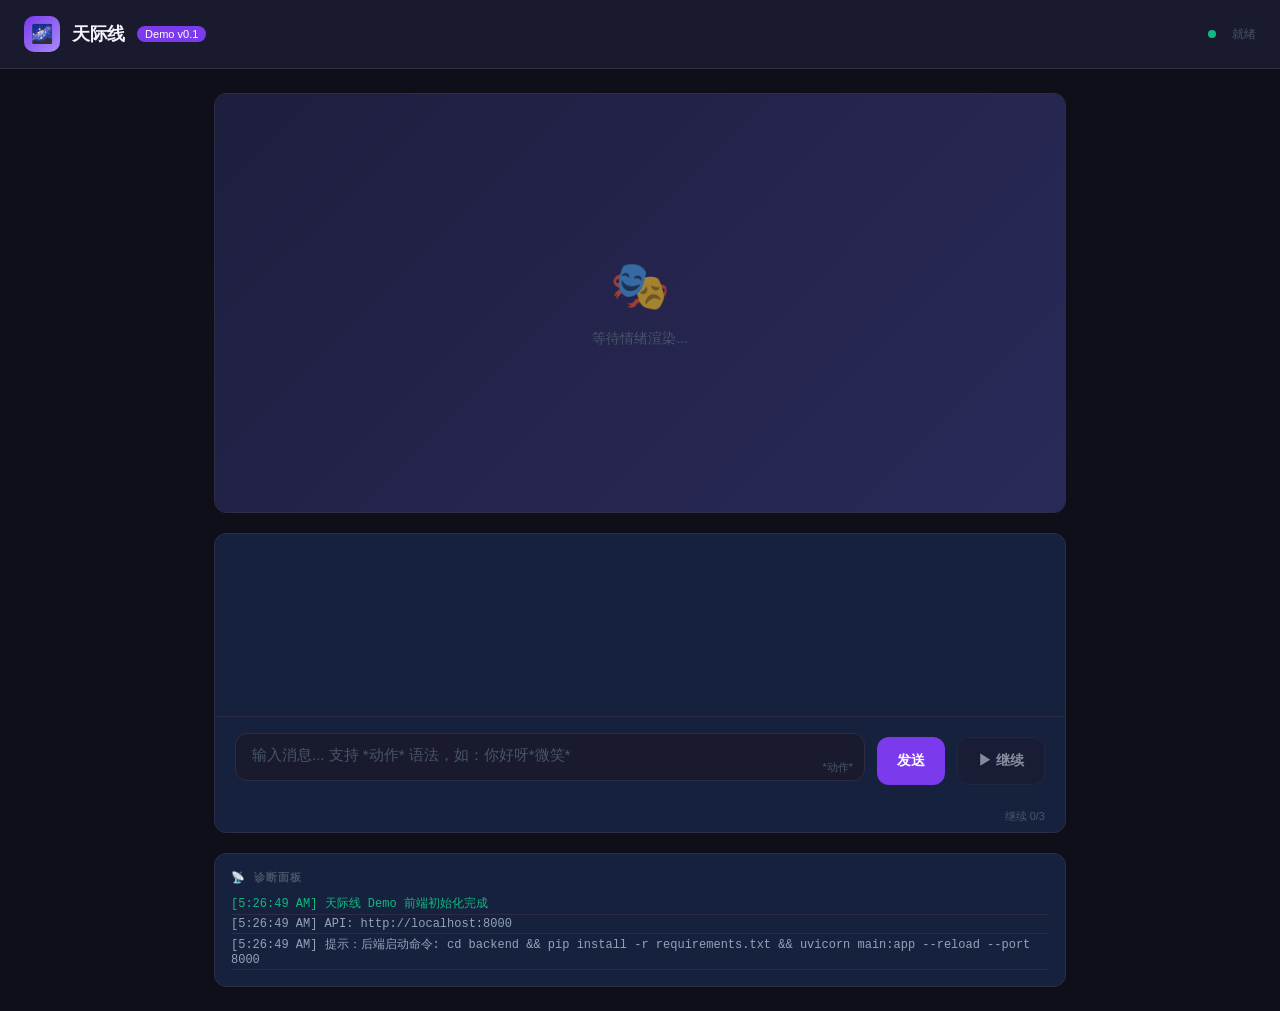
==== frontend/index.html @ 33948792 "feat: 天际线 Demo v0.1 - 引擎骨架 + Mock" ====
<!DOCTYPE html>
<html lang="zh-CN">
<head>
  <meta charset="UTF-8">
  <meta name="viewport" content="width=device-width, initial-scale=1.0">
  <title>天际线 Demo</title>
  <link rel="stylesheet" href="style.css">
</head>
<body>

  <!-- 顶部 -->
  <header class="header">
    <div class="header-icon">🌌</div>
    <div class="header-title">天际线</div>
    <div class="header-badge">Demo v0.1</div>
    <div style="flex:1"></div>
    <div class="status-bar">
      <div class="status-dot" id="statusDot"></div>
      <span id="statusText" style="font-size:12px;color:var(--text-muted)">连接中...</span>
    </div>
  </header>

  <!-- 主内容 -->
  <main class="main">

    <!-- 视频区域 -->
    <section class="video-section">
      <div class="video-placeholder" id="videoPlaceholder">
        <div class="video-placeholder-icon">🎭</div>
        <div class="video-placeholder-text" id="videoPlaceholderText">等待情绪渲染...</div>
      </div>
      <video id="videoPlayer" muted playsinline></video>
      <div class="emotion-badge" id="emotionBadge">neutral</div>
      <div class="fallback-indicator" id="fallbackIndicator"></div>
    </section>

    <!-- 聊天区域 -->
    <section class="chat-section">
      <div class="chat-messages" id="chatMessages">
        <!-- 消息动态插入 -->
      </div>

      <!-- 输入区 -->
      <div class="input-section">
        <div class="input-wrapper">
          <textarea
            id="messageInput"
            placeholder="输入消息... 支持 *动作* 语法，如：你好呀*微笑*"
            rows="1"
          ></textarea>
          <div class="action-hint">*动作*</div>
        </div>
        <button class="btn btn-send" id="sendBtn">
          <span>发送</span>
        </button>
        <button class="btn btn-continue" id="continueBtn" disabled>
          <span>▶ 继续</span>
        </button>
      </div>

      <!-- 频控 -->
      <div style="padding: 8px 20px; display:flex; justify-content:flex-end;">
        <span class="freq-counter" id="freqCounter">继续 0/3</span>
      </div>
    </section>

    <!-- 诊断面板 -->
    <section class="debug-panel">
      <h4>📡 诊断面板</h4>
      <div id="debugLog"></div>
    </section>

  </main>

  <script src="app.js"></script>
</body>
</html>
---- frontend/style.css ----
/* =============================================
   天际线 Demo — 前端样式
   ============================================= */

* {
  box-sizing: border-box;
  margin: 0;
  padding: 0;
}

:root {
  --bg-primary: #0f0f1a;
  --bg-secondary: #1a1a2e;
  --bg-card: #16213e;
  --accent: #7c3aed;
  --accent-light: #a78bfa;
  --text-primary: #f1f5f9;
  --text-secondary: #94a3b8;
  --text-muted: #475569;
  --border: #2d2d44;
  --success: #10b981;
  --warning: #f59e0b;
  --error: #ef4444;
  --radius: 12px;
}

body {
  font-family: -apple-system, BlinkMacSystemFont, "Segoe UI", Roboto, sans-serif;
  background: var(--bg-primary);
  color: var(--text-primary);
  min-height: 100vh;
  display: flex;
  flex-direction: column;
}

/* ── 顶部区域 ── */
.header {
  background: var(--bg-secondary);
  border-bottom: 1px solid var(--border);
  padding: 16px 24px;
  display: flex;
  align-items: center;
  gap: 12px;
}

.header-icon {
  width: 36px;
  height: 36px;
  background: linear-gradient(135deg, var(--accent), var(--accent-light));
  border-radius: 10px;
  display: flex;
  align-items: center;
  justify-content: center;
  font-size: 18px;
}

.header-title {
  font-size: 18px;
  font-weight: 600;
  letter-spacing: -0.3px;
}

.header-badge {
  background: var(--accent);
  color: white;
  font-size: 11px;
  padding: 2px 8px;
  border-radius: 20px;
  font-weight: 500;
}

/* ── 主内容区 ── */
.main {
  flex: 1;
  display: flex;
  flex-direction: column;
  max-width: 900px;
  width: 100%;
  margin: 0 auto;
  padding: 24px;
  gap: 20px;
}

/* ── 视频区 ── */
.video-section {
  background: var(--bg-card);
  border: 1px solid var(--border);
  border-radius: var(--radius);
  overflow: hidden;
  position: relative;
  aspect-ratio: 16/9;
  max-height: 420px;
}

.video-placeholder {
  width: 100%;
  height: 100%;
  display: flex;
  flex-direction: column;
  align-items: center;
  justify-content: center;
  gap: 16px;
  background: linear-gradient(135deg, #1e1e3f, #2a2a5a);
  color: var(--text-muted);
}

.video-placeholder-icon {
  font-size: 48px;
  opacity: 0.6;
}

.video-placeholder-text {
  font-size: 14px;
}

#videoPlayer {
  width: 100%;
  height: 100%;
  object-fit: cover;
  display: none;
}

/* 情绪标签浮层 */
.emotion-badge {
  position: absolute;
  top: 12px;
  right: 12px;
  padding: 4px 12px;
  border-radius: 20px;
  font-size: 12px;
  font-weight: 500;
  background: rgba(0,0,0,0.6);
  backdrop-filter: blur(8px);
  display: none;
}

.emotion-badge.visible { display: block; }
.emotion-badge.neutral { color: #94a3b8; }
.emotion-badge.happy   { color: #34d399; }
.emotion-badge.sad     { color: #60a5fa; }
.emotion-badge.angry   { color: #f87171; }

/* 降级指示器 */
.fallback-indicator {
  position: absolute;
  bottom: 12px;
  left: 12px;
  padding: 4px 10px;
  border-radius: 6px;
  font-size: 11px;
  background: rgba(0,0,0,0.7);
  color: var(--warning);
  display: none;
}
.fallback-indicator.visible { display: block; }
.fallback-indicator.level-b { color: var(--error); }

/* ── 聊天区 ── */
.chat-section {
  flex: 1;
  background: var(--bg-card);
  border: 1px solid var(--border);
  border-radius: var(--radius);
  display: flex;
  flex-direction: column;
  min-height: 300px;
}

.chat-messages {
  flex: 1;
  padding: 20px;
  overflow-y: auto;
  display: flex;
  flex-direction: column;
  gap: 16px;
}

.message {
  display: flex;
  flex-direction: column;
  gap: 6px;
  max-width: 85%;
}

.message.user {
  align-self: flex-end;
}

.message.ai {
  align-self: flex-start;
}

.message-label {
  font-size: 11px;
  color: var(--text-muted);
  padding: 0 4px;
}

.message-bubble {
  padding: 12px 16px;
  border-radius: var(--radius);
  line-height: 1.6;
  font-size: 15px;
}

.message.user .message-bubble {
  background: var(--accent);
  color: white;
  border-bottom-right-radius: 4px;
}

.message.ai .message-bubble {
  background: var(--bg-secondary);
  border: 1px solid var(--border);
  border-bottom-left-radius: 4px;
}

.message.streaming .message-bubble::after {
  content: '▍';
  display: inline-block;
  margin-left: 2px;
  animation: blink 0.8s step-end infinite;
  color: var(--accent-light);
}

@keyframes blink {
  0%, 100% { opacity: 1; }
  50% { opacity: 0; }
}

/* ── 底部输入区 ── */
.input-section {
  padding: 16px 20px;
  border-top: 1px solid var(--border);
  display: flex;
  gap: 12px;
  align-items: flex-end;
}

.input-wrapper {
  flex: 1;
  position: relative;
}

#messageInput {
  width: 100%;
  background: var(--bg-secondary);
  border: 1px solid var(--border);
  border-radius: var(--radius);
  padding: 12px 16px;
  padding-right: 40px;
  font-size: 15px;
  color: var(--text-primary);
  resize: none;
  outline: none;
  transition: border-color 0.2s;
  min-height: 48px;
  max-height: 120px;
  font-family: inherit;
}

#messageInput:focus {
  border-color: var(--accent);
}

#messageInput::placeholder {
  color: var(--text-muted);
}

.action-hint {
  position: absolute;
  bottom: 10px;
  right: 12px;
  font-size: 11px;
  color: var(--text-muted);
  pointer-events: none;
}

.btn {
  padding: 0 20px;
  height: 48px;
  border-radius: var(--radius);
  border: none;
  font-size: 14px;
  font-weight: 600;
  cursor: pointer;
  transition: all 0.2s;
  display: flex;
  align-items: center;
  gap: 6px;
  white-space: nowrap;
}

.btn:disabled {
  opacity: 0.5;
  cursor: not-allowed;
}

.btn-send {
  background: var(--accent);
  color: white;
}

.btn-send:hover:not(:disabled) {
  background: #6d28d9;
  transform: translateY(-1px);
}

.btn-continue {
  background: var(--bg-secondary);
  color: var(--text-primary);
  border: 1px solid var(--border);
}

.btn-continue:hover:not(:disabled) {
  border-color: var(--accent-light);
  color: var(--accent-light);
}

.btn-continue.blocked {
  color: var(--error);
  border-color: var(--error);
  opacity: 0.7;
}

/* ── 状态栏 ── */
.status-bar {
  display: flex;
  align-items: center;
  gap: 16px;
  font-size: 12px;
  color: var(--text-muted);
}

.status-dot {
  width: 8px;
  height: 8px;
  border-radius: 50%;
  background: var(--text-muted);
}

.status-dot.connected { background: var(--success); }
.status-dot.error { background: var(--error); }
.status-dot.streaming { background: var(--warning); animation: pulse 1s infinite; }

@keyframes pulse {
  0%, 100% { opacity: 1; }
  50% { opacity: 0.4; }
}

.freq-counter {
  font-size: 11px;
  color: var(--text-muted);
}

.freq-counter.warning { color: var(--warning); }
.freq-counter.danger { color: var(--error); }

/* ── 诊断面板（调试用） */
.debug-panel {
  background: var(--bg-card);
  border: 1px solid var(--border);
  border-radius: var(--radius);
  padding: 16px;
  font-family: "Courier New", monospace;
  font-size: 12px;
  max-height: 200px;
  overflow-y: auto;
}

.debug-panel h4 {
  font-size: 11px;
  color: var(--text-muted);
  margin-bottom: 8px;
  text-transform: uppercase;
  letter-spacing: 1px;
}

.debug-line {
  color: var(--text-secondary);
  padding: 2px 0;
  border-bottom: 1px solid var(--border);
}

.debug-line.event { color: var(--accent-light); }
.debug-line.tag   { color: var(--success); }
.debug-line.error { color: var(--error); }

/* ── 滚动条 ── */
::-webkit-scrollbar { width: 6px; }
::-webkit-scrollbar-track { background: transparent; }
::-webkit-scrollbar-thumb { background: var(--border); border-radius: 3px; }
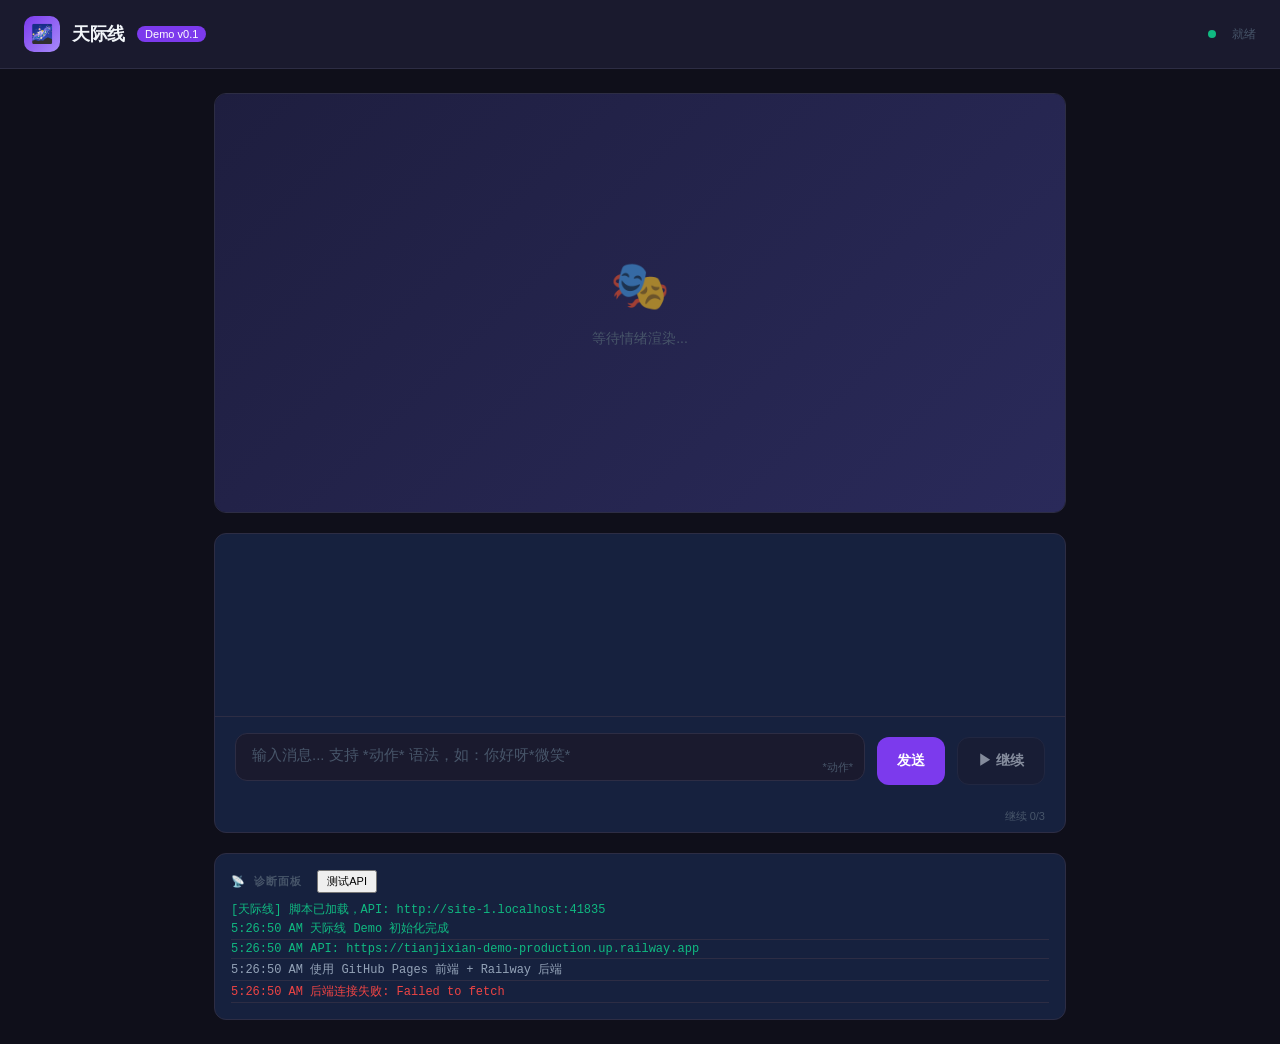
==== commit a185c762: "fix: standalone frontend with Railway API + inline diagnostic" ====
--- a/frontend/index.html
+++ b/frontend/index.html
@@ -66,12 +66,16 @@
 
     <!-- 诊断面板 -->
     <section class="debug-panel">
-      <h4>📡 诊断面板</h4>
+      <h4>📡 诊断面板 <button id="testBtn" style="margin-left:8px;font-size:11px;padding:2px 8px;cursor:pointer">测试API</button></h4>
       <div id="debugLog"></div>
     </section>
 
   </main>
 
-  <script src="app.js"></script>
+  <script>
+  console.log('[天际线] Inline script running');
+  document.getElementById('debugLog').innerHTML = '<div style="color:#10b981">[天际线] 脚本已加载，API: ' + location.origin + '</div>';
+</script>
+<script src="app.js?v=3"></script>
 </body>
 </html>
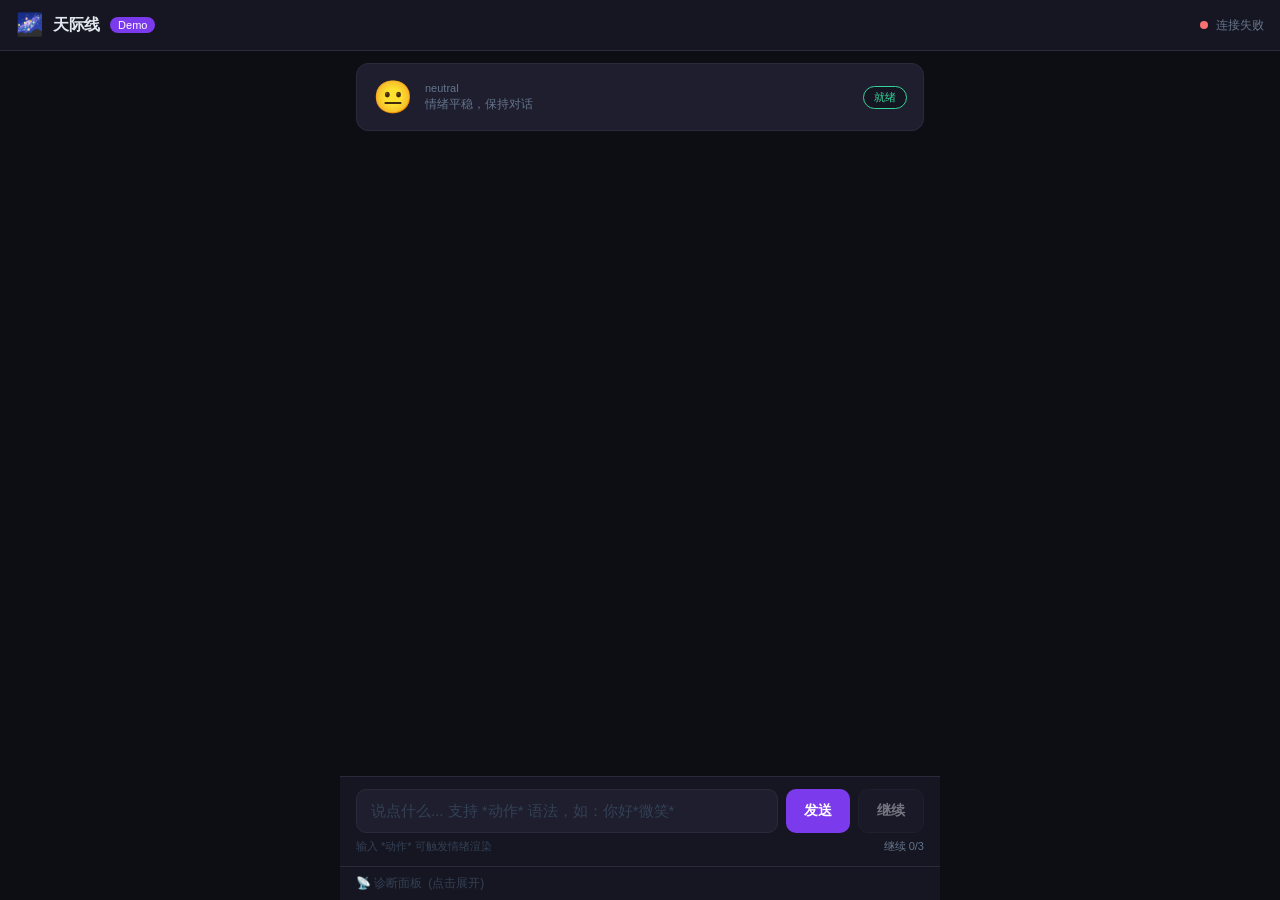
==== commit 42f0ad8b: "ui: complete redesign — emotion card, chat bubbles, foldable debug panel" ====
--- a/frontend/index.html
+++ b/frontend/index.html
@@ -2,80 +2,70 @@
 <html lang="zh-CN">
 <head>
   <meta charset="UTF-8">
-  <meta name="viewport" content="width=device-width, initial-scale=1.0">
-  <title>天际线 Demo</title>
+  <meta name="viewport" content="width=device-width, initial-scale=1.0, maximum-scale=1.0, user-scalable=no">
+  <title>天际线</title>
   <link rel="stylesheet" href="style.css">
 </head>
 <body>
 
-  <!-- 顶部 -->
+  <!-- 顶栏 -->
   <header class="header">
     <div class="header-icon">🌌</div>
     <div class="header-title">天际线</div>
-    <div class="header-badge">Demo v0.1</div>
-    <div style="flex:1"></div>
-    <div class="status-bar">
-      <div class="status-dot" id="statusDot"></div>
-      <span id="statusText" style="font-size:12px;color:var(--text-muted)">连接中...</span>
+    <div class="header-badge">Demo</div>
+    <div class="header-status">
+      <div class="dot" id="statusDot"></div>
+      <span id="statusText">初始化中</span>
     </div>
   </header>
 
   <!-- 主内容 -->
-  <main class="main">
+  <div class="main">
 
-    <!-- 视频区域 -->
-    <section class="video-section">
-      <div class="video-placeholder" id="videoPlaceholder">
-        <div class="video-placeholder-icon">🎭</div>
-        <div class="video-placeholder-text" id="videoPlaceholderText">等待情绪渲染...</div>
+    <!-- 情绪卡片 -->
+    <div class="emotion-card">
+      <div class="emotion-icon" id="emotionIcon">🎭</div>
+      <div class="emotion-info">
+        <div class="emotion-tag">
+          <span id="emotionTag">等待输入</span>
+          <span id="emotionConf"></span>
+        </div>
+        <div class="emotion-desc" id="emotionDesc">说出你的感受，我来回应</div>
       </div>
-      <video id="videoPlayer" muted playsinline></video>
-      <div class="emotion-badge" id="emotionBadge">neutral</div>
-      <div class="fallback-indicator" id="fallbackIndicator"></div>
-    </section>
+      <div class="emotion-status" id="emotionStatus">就绪</div>
+    </div>
 
-    <!-- 聊天区域 -->
-    <section class="chat-section">
-      <div class="chat-messages" id="chatMessages">
-        <!-- 消息动态插入 -->
+    <!-- 聊天 -->
+    <div class="chat" id="chatMessages">
+      <!-- 消息动态插入 -->
+    </div>
+
+    <!-- 输入区 -->
+    <div class="input-area">
+      <div class="input-row">
+        <textarea
+          id="messageInput"
+          class="input-text"
+          placeholder="说点什么... 支持 *动作* 语法，如：你好*微笑*"
+          rows="1"
+        ></textarea>
+        <button class="btn btn-send" id="sendBtn">发送</button>
+        <button class="btn btn-continue" id="continueBtn" disabled>继续</button>
       </div>
+      <div class="hint">
+        <span>输入 *动作* 可触发情绪渲染</span>
+        <span class="freq" id="freqCounter">继续 0/3</span>
+      </div>
+    </div>
 
-      <!-- 输入区 -->
-      <div class="input-section">
-        <div class="input-wrapper">
-          <textarea
-            id="messageInput"
-            placeholder="输入消息... 支持 *动作* 语法，如：你好呀*微笑*"
-            rows="1"
-          ></textarea>
-          <div class="action-hint">*动作*</div>
-        </div>
-        <button class="btn btn-send" id="sendBtn">
-          <span>发送</span>
-        </button>
-        <button class="btn btn-continue" id="continueBtn" disabled>
-          <span>▶ 继续</span>
-        </button>
-      </div>
+    <!-- 诊断折叠面板 -->
+    <div class="debug-toggle" id="debugToggle" onclick="toggleDebug()">
+      📡 诊断面板 <span id="debugToggleHint">(点击展开)</span>
+    </div>
+    <div class="debug-panel" id="debugPanel"></div>
 
-      <!-- 频控 -->
-      <div style="padding: 8px 20px; display:flex; justify-content:flex-end;">
-        <span class="freq-counter" id="freqCounter">继续 0/3</span>
-      </div>
-    </section>
+  </div>
 
-    <!-- 诊断面板 -->
-    <section class="debug-panel">
-      <h4>📡 诊断面板 <button id="testBtn" style="margin-left:8px;font-size:11px;padding:2px 8px;cursor:pointer">测试API</button></h4>
-      <div id="debugLog"></div>
-    </section>
-
-  </main>
-
-  <script>
-  console.log('[天际线] Inline script running');
-  document.getElementById('debugLog').innerHTML = '<div style="color:#10b981">[天际线] 脚本已加载，API: ' + location.origin + '</div>';
-</script>
-<script src="app.js?v=3"></script>
+  <script src="app.js"></script>
 </body>
 </html>
--- a/frontend/style.css
+++ b/frontend/style.css
@@ -1,392 +1,239 @@
 /* =============================================
-   天际线 Demo — 前端样式
+   天际线 Demo — 优化版样式
    ============================================= */
 
-* {
-  box-sizing: border-box;
-  margin: 0;
+* { box-sizing: border-box; margin: 0; padding: 0; }
+
+:root {
+  --bg:        #0d0d14;
+  --surface:   #161622;
+  --card:      #1e1e2e;
+  --border:    #2a2a3c;
+  --purple:    #7c3aed;
+  --purple-l:  #a78bfa;
+  --green:     #34d399;
+  --amber:     #fbbf24;
+  --red:       #f87171;
+  --blue:      #60a5fa;
+  --text:      #e2e8f0;
+  --text-dim:  #64748b;
+  --text-mute: #334155;
+}
+
+body {
+  font-family: -apple-system, "PingFang SC", "Microsoft YaHei", sans-serif;
+  background: var(--bg);
+  color: var(--text);
+  height: 100dvh;
+  display: flex;
+  flex-direction: column;
+  overflow: hidden;
+}
+
+/* ── 顶栏 ── */
+.header {
+  display: flex;
+  align-items: center;
+  gap: 10px;
+  padding: 12px 16px;
+  background: var(--surface);
+  border-bottom: 1px solid var(--border);
+  flex-shrink: 0;
+}
+.header-icon { font-size: 22px; }
+.header-title { font-size: 16px; font-weight: 600; letter-spacing: -0.3px; }
+.header-badge {
+  font-size: 11px; padding: 2px 8px; border-radius: 20px;
+  background: var(--purple); color: white; font-weight: 500;
+}
+.header-status {
+  margin-left: auto; display: flex; align-items: center; gap: 8px;
+  font-size: 12px; color: var(--text-dim);
+}
+.dot {
+  width: 8px; height: 8px; border-radius: 50%;
+  background: var(--text-mute);
+}
+.dot.ok    { background: var(--green); }
+.dot.wait  { background: var(--amber); animation: blink 1.5s ease-in-out infinite; }
+.dot.err   { background: var(--red); }
+@keyframes blink { 0%,100% { opacity:1; } 50% { opacity: 0.3; } }
+
+/* ── 主容器 ── */
+.main {
+  flex: 1;
+  display: flex;
+  flex-direction: column;
+  max-width: 600px;
+  width: 100%;
+  margin: 0 auto;
   padding: 0;
-}
-
-:root {
-  --bg-primary: #0f0f1a;
-  --bg-secondary: #1a1a2e;
-  --bg-card: #16213e;
-  --accent: #7c3aed;
-  --accent-light: #a78bfa;
-  --text-primary: #f1f5f9;
-  --text-secondary: #94a3b8;
-  --text-muted: #475569;
-  --border: #2d2d44;
-  --success: #10b981;
-  --warning: #f59e0b;
-  --error: #ef4444;
-  --radius: 12px;
-}
-
-body {
-  font-family: -apple-system, BlinkMacSystemFont, "Segoe UI", Roboto, sans-serif;
-  background: var(--bg-primary);
-  color: var(--text-primary);
-  min-height: 100vh;
-  display: flex;
-  flex-direction: column;
-}
-
-/* ── 顶部区域 ── */
-.header {
-  background: var(--bg-secondary);
-  border-bottom: 1px solid var(--border);
-  padding: 16px 24px;
+  overflow: hidden;
+}
+
+/* ── 情绪卡片 ── */
+.emotion-card {
+  margin: 12px 16px 0;
+  background: var(--card);
+  border: 1px solid var(--border);
+  border-radius: 12px;
+  padding: 14px 16px;
   display: flex;
   align-items: center;
   gap: 12px;
 }
-
-.header-icon {
-  width: 36px;
-  height: 36px;
-  background: linear-gradient(135deg, var(--accent), var(--accent-light));
-  border-radius: 10px;
-  display: flex;
-  align-items: center;
-  justify-content: center;
-  font-size: 18px;
-}
-
-.header-title {
-  font-size: 18px;
-  font-weight: 600;
-  letter-spacing: -0.3px;
-}
-
-.header-badge {
-  background: var(--accent);
-  color: white;
-  font-size: 11px;
-  padding: 2px 8px;
-  border-radius: 20px;
-  font-weight: 500;
-}
-
-/* ── 主内容区 ── */
-.main {
+.emotion-icon { font-size: 32px; }
+.emotion-info { flex: 1; }
+.emotion-tag {
+  font-size: 14px; font-weight: 600; color: var(--text);
+  display: flex; align-items: center; gap: 8px;
+}
+.emotion-tag span {
+  font-size: 11px; font-weight: 400; color: var(--text-dim);
+}
+.emotion-desc { font-size: 12px; color: var(--text-dim); margin-top: 2px; }
+.emotion-status {
+  font-size: 11px; padding: 3px 10px; border-radius: 20px;
+  background: var(--surface); color: var(--text-dim); border: 1px solid var(--border);
+}
+.emotion-status.ok    { color: var(--green); border-color: var(--green); }
+.emotion-status.warn  { color: var(--amber); border-color: var(--amber); }
+.emotion-status.fail  { color: var(--red); border-color: var(--red); }
+
+/* ── 聊天区 ── */
+.chat {
   flex: 1;
+  overflow-y: auto;
+  padding: 16px;
   display: flex;
   flex-direction: column;
-  max-width: 900px;
-  width: 100%;
-  margin: 0 auto;
-  padding: 24px;
-  gap: 20px;
-}
-
-/* ── 视频区 ── */
-.video-section {
-  background: var(--bg-card);
-  border: 1px solid var(--border);
-  border-radius: var(--radius);
-  overflow: hidden;
-  position: relative;
-  aspect-ratio: 16/9;
-  max-height: 420px;
-}
-
-.video-placeholder {
-  width: 100%;
-  height: 100%;
-  display: flex;
-  flex-direction: column;
-  align-items: center;
-  justify-content: center;
-  gap: 16px;
-  background: linear-gradient(135deg, #1e1e3f, #2a2a5a);
-  color: var(--text-muted);
-}
-
-.video-placeholder-icon {
-  font-size: 48px;
-  opacity: 0.6;
-}
-
-.video-placeholder-text {
-  font-size: 14px;
-}
-
-#videoPlayer {
-  width: 100%;
-  height: 100%;
-  object-fit: cover;
-  display: none;
-}
-
-/* 情绪标签浮层 */
-.emotion-badge {
-  position: absolute;
-  top: 12px;
-  right: 12px;
-  padding: 4px 12px;
-  border-radius: 20px;
-  font-size: 12px;
-  font-weight: 500;
-  background: rgba(0,0,0,0.6);
-  backdrop-filter: blur(8px);
-  display: none;
-}
-
-.emotion-badge.visible { display: block; }
-.emotion-badge.neutral { color: #94a3b8; }
-.emotion-badge.happy   { color: #34d399; }
-.emotion-badge.sad     { color: #60a5fa; }
-.emotion-badge.angry   { color: #f87171; }
-
-/* 降级指示器 */
-.fallback-indicator {
-  position: absolute;
-  bottom: 12px;
-  left: 12px;
-  padding: 4px 10px;
-  border-radius: 6px;
-  font-size: 11px;
-  background: rgba(0,0,0,0.7);
-  color: var(--warning);
-  display: none;
-}
-.fallback-indicator.visible { display: block; }
-.fallback-indicator.level-b { color: var(--error); }
-
-/* ── 聊天区 ── */
-.chat-section {
-  flex: 1;
-  background: var(--bg-card);
-  border: 1px solid var(--border);
-  border-radius: var(--radius);
-  display: flex;
-  flex-direction: column;
-  min-height: 300px;
-}
-
-.chat-messages {
-  flex: 1;
-  padding: 20px;
-  overflow-y: auto;
-  display: flex;
-  flex-direction: column;
-  gap: 16px;
-}
-
-.message {
-  display: flex;
-  flex-direction: column;
-  gap: 6px;
-  max-width: 85%;
-}
-
-.message.user {
-  align-self: flex-end;
-}
-
-.message.ai {
-  align-self: flex-start;
-}
-
-.message-label {
-  font-size: 11px;
-  color: var(--text-muted);
-  padding: 0 4px;
-}
-
-.message-bubble {
-  padding: 12px 16px;
-  border-radius: var(--radius);
+  gap: 8px;
+  scrollbar-width: thin;
+  scrollbar-color: var(--border) transparent;
+}
+.chat::-webkit-scrollbar { width: 4px; }
+.chat::-webkit-scrollbar-thumb { background: var(--border); border-radius: 2px; }
+
+.msg { display: flex; flex-direction: column; max-width: 85%; }
+.msg.user { align-self: flex-end; align-items: flex-end; }
+.msg.ai   { align-self: flex-start; align-items: flex-start; }
+
+.msg-label {
+  font-size: 11px; color: var(--text-mute);
+  margin-bottom: 3px; padding: 0 4px;
+}
+
+.bubble {
+  padding: 10px 14px;
+  border-radius: 14px;
+  font-size: 15px;
   line-height: 1.6;
-  font-size: 15px;
-}
-
-.message.user .message-bubble {
-  background: var(--accent);
+  word-break: break-word;
+}
+
+.msg.user .bubble {
+  background: linear-gradient(135deg, var(--purple), #6d28d9);
   color: white;
   border-bottom-right-radius: 4px;
 }
 
-.message.ai .message-bubble {
-  background: var(--bg-secondary);
+.msg.ai .bubble {
+  background: var(--card);
   border: 1px solid var(--border);
   border-bottom-left-radius: 4px;
 }
 
-.message.streaming .message-bubble::after {
-  content: '▍';
-  display: inline-block;
-  margin-left: 2px;
-  animation: blink 0.8s step-end infinite;
-  color: var(--accent-light);
-}
-
-@keyframes blink {
-  0%, 100% { opacity: 1; }
-  50% { opacity: 0; }
-}
-
-/* ── 底部输入区 ── */
-.input-section {
-  padding: 16px 20px;
+.thinking {
+  display: flex; align-items: center; gap: 6px;
+  color: var(--text-dim); font-size: 13px; padding: 8px 14px;
+}
+.thinking-dots span {
+  display: inline-block; width: 6px; height: 6px;
+  border-radius: 50%; background: var(--text-dim);
+  animation: bounce 1.2s infinite;
+}
+.thinking-dots span:nth-child(2) { animation-delay: 0.2s; }
+.thinking-dots span:nth-child(3) { animation-delay: 0.4s; }
+@keyframes bounce { 0%,80%,100%{transform:translateY(0)} 40%{transform:translateY(-5px)} }
+
+/* ── 输入区 ── */
+.input-area {
+  padding: 12px 16px;
+  background: var(--surface);
   border-top: 1px solid var(--border);
-  display: flex;
-  gap: 12px;
-  align-items: flex-end;
-}
-
-.input-wrapper {
-  flex: 1;
-  position: relative;
-}
-
-#messageInput {
-  width: 100%;
-  background: var(--bg-secondary);
-  border: 1px solid var(--border);
-  border-radius: var(--radius);
-  padding: 12px 16px;
-  padding-right: 40px;
+  flex-shrink: 0;
+}
+.input-row { display: flex; gap: 8px; align-items: flex-end; }
+.input-text {
+  flex: 1; background: var(--card);
+  border: 1px solid var(--border);
+  border-radius: 10px;
+  padding: 10px 14px;
   font-size: 15px;
-  color: var(--text-primary);
+  color: var(--text);
   resize: none;
   outline: none;
+  min-height: 44px;
+  max-height: 100px;
+  font-family: inherit;
   transition: border-color 0.2s;
-  min-height: 48px;
-  max-height: 120px;
-  font-family: inherit;
-}
-
-#messageInput:focus {
-  border-color: var(--accent);
-}
-
-#messageInput::placeholder {
-  color: var(--text-muted);
-}
-
-.action-hint {
-  position: absolute;
-  bottom: 10px;
-  right: 12px;
-  font-size: 11px;
-  color: var(--text-muted);
-  pointer-events: none;
-}
+  line-height: 1.5;
+}
+.input-text:focus { border-color: var(--purple-l); }
+.input-text::placeholder { color: var(--text-mute); }
 
 .btn {
-  padding: 0 20px;
-  height: 48px;
-  border-radius: var(--radius);
-  border: none;
-  font-size: 14px;
-  font-weight: 600;
-  cursor: pointer;
+  height: 44px; padding: 0 18px;
+  border-radius: 10px; border: none;
+  font-size: 14px; font-weight: 600;
+  cursor: pointer; white-space: nowrap;
   transition: all 0.2s;
-  display: flex;
-  align-items: center;
-  gap: 6px;
-  white-space: nowrap;
-}
-
-.btn:disabled {
-  opacity: 0.5;
-  cursor: not-allowed;
-}
-
+}
+.btn:disabled { opacity: 0.45; cursor: not-allowed; }
 .btn-send {
-  background: var(--accent);
-  color: white;
-}
-
-.btn-send:hover:not(:disabled) {
-  background: #6d28d9;
-  transform: translateY(-1px);
-}
-
+  background: var(--purple); color: white;
+}
+.btn-send:hover:not(:disabled) { background: #6d28d9; }
 .btn-continue {
-  background: var(--bg-secondary);
-  color: var(--text-primary);
-  border: 1px solid var(--border);
-}
-
-.btn-continue:hover:not(:disabled) {
-  border-color: var(--accent-light);
-  color: var(--accent-light);
-}
-
-.btn-continue.blocked {
-  color: var(--error);
-  border-color: var(--error);
-  opacity: 0.7;
-}
-
-/* ── 状态栏 ── */
-.status-bar {
-  display: flex;
-  align-items: center;
-  gap: 16px;
-  font-size: 12px;
-  color: var(--text-muted);
-}
-
-.status-dot {
-  width: 8px;
-  height: 8px;
-  border-radius: 50%;
-  background: var(--text-muted);
-}
-
-.status-dot.connected { background: var(--success); }
-.status-dot.error { background: var(--error); }
-.status-dot.streaming { background: var(--warning); animation: pulse 1s infinite; }
-
-@keyframes pulse {
-  0%, 100% { opacity: 1; }
-  50% { opacity: 0.4; }
-}
-
-.freq-counter {
-  font-size: 11px;
-  color: var(--text-muted);
-}
-
-.freq-counter.warning { color: var(--warning); }
-.freq-counter.danger { color: var(--error); }
-
-/* ── 诊断面板（调试用） */
+  background: var(--card); color: var(--text);
+  border: 1px solid var(--border);
+}
+.btn-continue:hover:not(:disabled) { border-color: var(--purple-l); color: var(--purple-l); }
+.btn-continue.blocked { color: var(--red); border-color: var(--red); }
+
+.hint {
+  display: flex; justify-content: space-between; align-items: center;
+  margin-top: 6px; font-size: 11px; color: var(--text-mute);
+}
+.freq { color: var(--text-dim); }
+.freq.warn { color: var(--amber); }
+.freq.danger { color: var(--red); }
+
+/* ── 诊断面板（折叠） */
+.debug-toggle {
+  padding: 8px 16px;
+  font-size: 12px; color: var(--text-mute);
+  cursor: pointer; background: var(--surface);
+  border-top: 1px solid var(--border);
+  display: flex; align-items: center; gap: 6px;
+  user-select: none;
+  flex-shrink: 0;
+}
+.debug-toggle:hover { color: var(--text-dim); }
 .debug-panel {
-  background: var(--bg-card);
-  border: 1px solid var(--border);
-  border-radius: var(--radius);
-  padding: 16px;
-  font-family: "Courier New", monospace;
-  font-size: 12px;
+  background: var(--surface);
+  border-top: 1px solid var(--border);
+  padding: 8px 16px 12px;
   max-height: 200px;
   overflow-y: auto;
-}
-
-.debug-panel h4 {
+  font-family: "Courier New", monospace;
   font-size: 11px;
-  color: var(--text-muted);
-  margin-bottom: 8px;
-  text-transform: uppercase;
-  letter-spacing: 1px;
-}
-
-.debug-line {
-  color: var(--text-secondary);
-  padding: 2px 0;
-  border-bottom: 1px solid var(--border);
-}
-
-.debug-line.event { color: var(--accent-light); }
-.debug-line.tag   { color: var(--success); }
-.debug-line.error { color: var(--error); }
-
-/* ── 滚动条 ── */
-::-webkit-scrollbar { width: 6px; }
-::-webkit-scrollbar-track { background: transparent; }
-::-webkit-scrollbar-thumb { background: var(--border); border-radius: 3px; }
+  scrollbar-width: thin;
+  scrollbar-color: var(--border) transparent;
+  display: none;
+}
+.debug-panel.open { display: block; }
+.d-line { padding: 2px 0; border-bottom: 1px solid var(--border); color: var(--text-dim); }
+.d-line.tag   { color: var(--green); }
+.d-line.err   { color: var(--red); }
+.d-line.info  { color: var(--blue); }
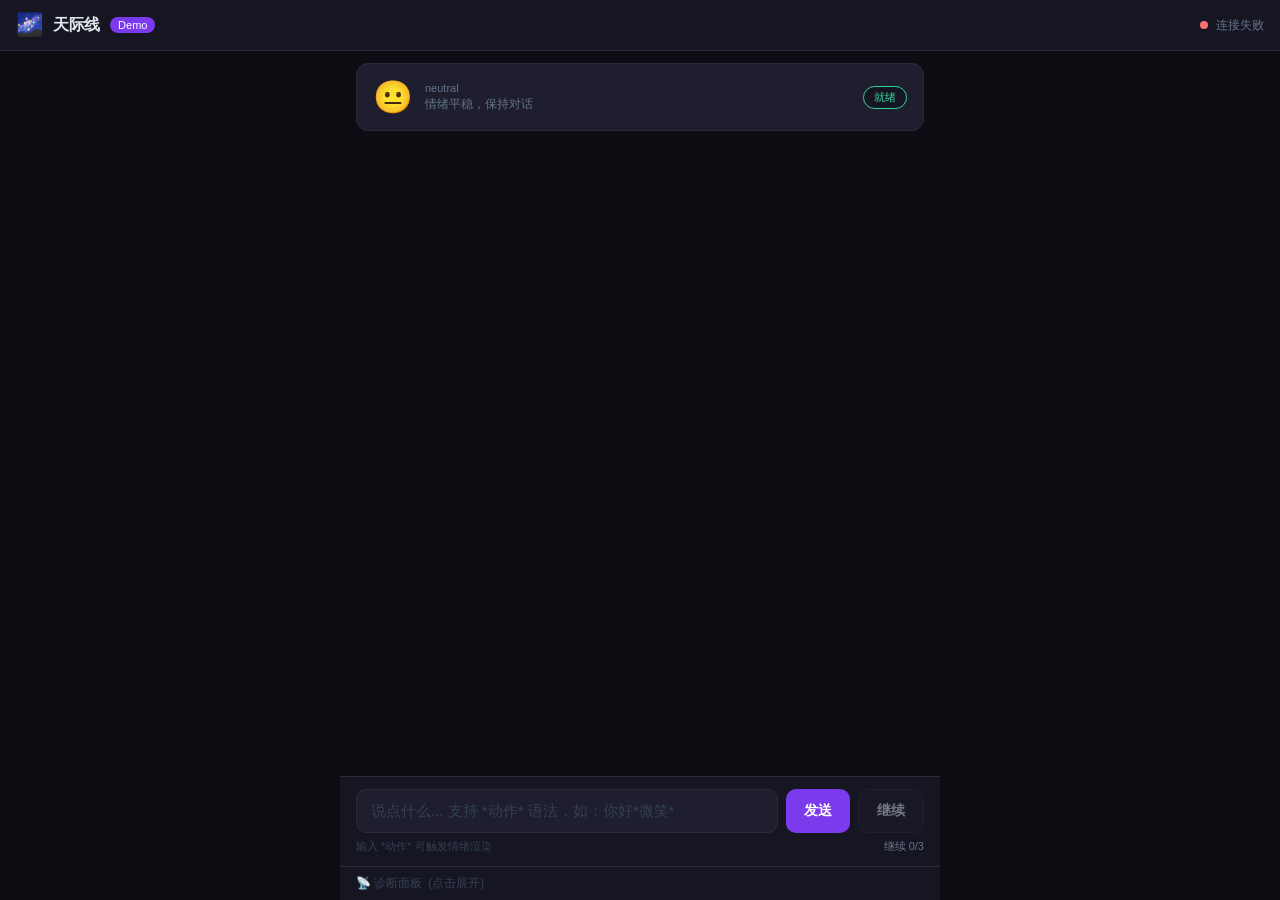
==== commit 22daae50: "fix: inline CSS+JS into single HTML to eliminate CDN cache issues" ====
--- a/frontend/index.html
+++ b/frontend/index.html
@@ -4,7 +4,259 @@
   <meta charset="UTF-8">
   <meta name="viewport" content="width=device-width, initial-scale=1.0, maximum-scale=1.0, user-scalable=no">
   <title>天际线</title>
-  <link rel="stylesheet" href="style.css">
+  
+<style>
+/* =============================================
+   天际线 Demo — 优化版样式
+   ============================================= */
+
+* { box-sizing: border-box; margin: 0; padding: 0; }
+
+:root {
+  --bg:        #0d0d14;
+  --surface:   #161622;
+  --card:      #1e1e2e;
+  --border:    #2a2a3c;
+  --purple:    #7c3aed;
+  --purple-l:  #a78bfa;
+  --green:     #34d399;
+  --amber:     #fbbf24;
+  --red:       #f87171;
+  --blue:      #60a5fa;
+  --text:      #e2e8f0;
+  --text-dim:  #64748b;
+  --text-mute: #334155;
+}
+
+body {
+  font-family: -apple-system, "PingFang SC", "Microsoft YaHei", sans-serif;
+  background: var(--bg);
+  color: var(--text);
+  height: 100dvh;
+  display: flex;
+  flex-direction: column;
+  overflow: hidden;
+  position: fixed;
+  width: 100%;
+  top: 0;
+  bottom: 0;
+}
+
+/* ── 顶栏 ── */
+.header {
+  display: flex;
+  align-items: center;
+  gap: 10px;
+  padding: 12px 16px;
+  background: var(--surface);
+  border-bottom: 1px solid var(--border);
+  flex-shrink: 0;
+}
+.header-icon { font-size: 22px; }
+.header-title { font-size: 16px; font-weight: 600; letter-spacing: -0.3px; }
+.header-badge {
+  font-size: 11px; padding: 2px 8px; border-radius: 20px;
+  background: var(--purple); color: white; font-weight: 500;
+}
+.header-status {
+  margin-left: auto; display: flex; align-items: center; gap: 8px;
+  font-size: 12px; color: var(--text-dim);
+}
+.dot {
+  width: 8px; height: 8px; border-radius: 50%;
+  background: var(--text-mute);
+}
+.dot.ok    { background: var(--green); }
+.dot.wait  { background: var(--amber); animation: blink 1.5s ease-in-out infinite; }
+.dot.err   { background: var(--red); }
+@keyframes blink { 0%,100% { opacity:1; } 50% { opacity: 0.3; } }
+
+/* ── 主容器 ── */
+.main {
+  flex: 1;
+  display: flex;
+  flex-direction: column;
+  max-width: 600px;
+  width: 100%;
+  margin: 0 auto;
+  padding: 0;
+  overflow: hidden;
+}
+
+/* ── 情绪卡片 ── */
+.emotion-card {
+  margin: 12px 16px 0;
+  background: var(--card);
+  border: 1px solid var(--border);
+  border-radius: 12px;
+  padding: 14px 16px;
+  display: flex;
+  align-items: center;
+  gap: 12px;
+}
+.emotion-icon { font-size: 32px; }
+.emotion-info { flex: 1; }
+.emotion-tag {
+  font-size: 14px; font-weight: 600; color: var(--text);
+  display: flex; align-items: center; gap: 8px;
+}
+.emotion-tag span {
+  font-size: 11px; font-weight: 400; color: var(--text-dim);
+}
+.emotion-desc { font-size: 12px; color: var(--text-dim); margin-top: 2px; }
+.emotion-status {
+  font-size: 11px; padding: 3px 10px; border-radius: 20px;
+  background: var(--surface); color: var(--text-dim); border: 1px solid var(--border);
+}
+.emotion-status.ok    { color: var(--green); border-color: var(--green); }
+.emotion-status.warn  { color: var(--amber); border-color: var(--amber); }
+.emotion-status.fail  { color: var(--red); border-color: var(--red); }
+
+/* ── 聊天区 ── */
+.chat {
+  flex: 1;
+  overflow-y: auto;
+  padding: 16px;
+  display: flex;
+  flex-direction: column;
+  gap: 8px;
+  scrollbar-width: thin;
+  scrollbar-color: var(--border) transparent;
+}
+.chat::-webkit-scrollbar { width: 4px; }
+.chat::-webkit-scrollbar-thumb { background: var(--border); border-radius: 2px; }
+
+.msg { display: flex; flex-direction: column; max-width: 85%; }
+.msg.user { align-self: flex-end; align-items: flex-end; }
+.msg.ai   { align-self: flex-start; align-items: flex-start; }
+
+.msg-label {
+  font-size: 11px; color: var(--text-mute);
+  margin-bottom: 3px; padding: 0 4px;
+}
+
+.bubble {
+  padding: 10px 14px;
+  border-radius: 14px;
+  font-size: 15px;
+  line-height: 1.6;
+  word-break: break-word;
+}
+
+.msg.user .bubble {
+  background: linear-gradient(135deg, var(--purple), #6d28d9);
+  color: white;
+  border-bottom-right-radius: 4px;
+}
+
+.msg.ai .bubble {
+  background: var(--card);
+  border: 1px solid var(--border);
+  border-bottom-left-radius: 4px;
+}
+
+.thinking {
+  display: flex; align-items: center; gap: 6px;
+  color: var(--text-dim); font-size: 13px; padding: 8px 14px;
+}
+.thinking-dots span {
+  display: inline-block; width: 6px; height: 6px;
+  border-radius: 50%; background: var(--text-dim);
+  animation: bounce 1.2s infinite;
+}
+.thinking-dots span:nth-child(2) { animation-delay: 0.2s; }
+.thinking-dots span:nth-child(3) { animation-delay: 0.4s; }
+@keyframes bounce { 0%,80%,100%{transform:translateY(0)} 40%{transform:translateY(-5px)} }
+
+/* ── 输入区 ── */
+.input-area {
+  padding: 12px 16px;
+  background: var(--surface);
+  border-top: 1px solid var(--border);
+  flex-shrink: 0;
+  position: relative;
+  z-index: 10;
+  touch-action: manipulation;
+}
+.input-row { display: flex; gap: 8px; align-items: flex-end; }
+.input-text {
+  flex: 1; background: var(--card);
+  border: 1px solid var(--border);
+  border-radius: 10px;
+  padding: 10px 14px;
+  font-size: 15px;
+  color: var(--text);
+  resize: none;
+  outline: none;
+  min-height: 44px;
+  max-height: 100px;
+  font-family: inherit;
+  transition: border-color 0.2s;
+  line-height: 1.5;
+}
+.input-text:focus { border-color: var(--purple-l); }
+.input-text::placeholder { color: var(--text-mute); }
+
+.btn {
+  height: 44px; padding: 0 18px;
+  border-radius: 10px; border: none;
+  font-size: 14px; font-weight: 600;
+  cursor: pointer; white-space: nowrap;
+  transition: all 0.2s;
+  touch-action: manipulation;
+  -webkit-tap-highlight-color: transparent;
+  user-select: none;
+}
+.btn:disabled { opacity: 0.45; cursor: not-allowed; }
+.btn-send {
+  background: var(--purple); color: white;
+}
+.btn-send:hover:not(:disabled) { background: #6d28d9; }
+.btn-continue {
+  background: var(--card); color: var(--text);
+  border: 1px solid var(--border);
+}
+.btn-continue:hover:not(:disabled) { border-color: var(--purple-l); color: var(--purple-l); }
+.btn-continue.blocked { color: var(--red); border-color: var(--red); }
+
+.hint {
+  display: flex; justify-content: space-between; align-items: center;
+  margin-top: 6px; font-size: 11px; color: var(--text-mute);
+}
+.freq { color: var(--text-dim); }
+.freq.warn { color: var(--amber); }
+.freq.danger { color: var(--red); }
+
+/* ── 诊断面板（折叠） */
+.debug-toggle {
+  padding: 8px 16px;
+  font-size: 12px; color: var(--text-mute);
+  cursor: pointer; background: var(--surface);
+  border-top: 1px solid var(--border);
+  display: flex; align-items: center; gap: 6px;
+  user-select: none;
+  flex-shrink: 0;
+}
+.debug-toggle:hover { color: var(--text-dim); }
+.debug-panel {
+  background: var(--surface);
+  border-top: 1px solid var(--border);
+  padding: 8px 16px 12px;
+  max-height: 200px;
+  overflow-y: auto;
+  font-family: "Courier New", monospace;
+  font-size: 11px;
+  scrollbar-width: thin;
+  scrollbar-color: var(--border) transparent;
+  display: none;
+}
+.debug-panel.open { display: block; }
+.d-line { padding: 2px 0; border-bottom: 1px solid var(--border); color: var(--text-dim); }
+.d-line.tag   { color: var(--green); }
+.d-line.err   { color: var(--red); }
+.d-line.info  { color: var(--blue); }
+
+</style>
 </head>
 <body>
 
@@ -49,8 +301,8 @@
           placeholder="说点什么... 支持 *动作* 语法，如：你好*微笑*"
           rows="1"
         ></textarea>
-        <button class="btn btn-send" id="sendBtn">发送</button>
-        <button class="btn btn-continue" id="continueBtn" disabled>继续</button>
+        <button class="btn btn-send" id="sendBtn" onclick="window.__send&&window.__send()">发送</button>
+        <button class="btn btn-continue" id="continueBtn" onclick="window.__continue&&window.__continue()" disabled>继续</button>
       </div>
       <div class="hint">
         <span>输入 *动作* 可触发情绪渲染</span>
@@ -66,6 +318,273 @@
 
   </div>
 
-  <script src="app.js"></script>
+  
+<script>
+/**
+ * 天际线 Demo — 前端核心逻辑
+ * 优化版：适配新 UI
+ */
+(function () {
+  'use strict';
+
+  const CONFIG = {
+    API_BASE: 'https://tianjixian-demo-production.up.railway.app',
+    CONTINUE_WINDOW_MS: 60_000,
+    CONTINUE_LIMIT: 3,
+    CONTINUE_COOLDOWN_MS: 30_000,
+  };
+
+  const state = {
+    sessionId: crypto.randomUUID(),
+    isStreaming: false,
+    continueTimestamps: [],
+    continueBlocked: false,
+  };
+
+  // DOM
+  const $ = id => document.getElementById(id);
+  const dom = {
+    statusDot:    $('statusDot'),
+    statusText:   $('statusText'),
+    emotionIcon:  $('emotionIcon'),
+    emotionTag:   $('emotionTag'),
+    emotionConf:  $('emotionConf'),
+    emotionDesc:  $('emotionDesc'),
+    emotionStatus:$('emotionStatus'),
+    chatMessages: $('chatMessages'),
+    messageInput: $('messageInput'),
+    sendBtn:      $('sendBtn'),
+    continueBtn:  $('continueBtn'),
+    freqCounter:  $('freqCounter'),
+    debugPanel:   $('debugPanel'),
+    debugToggle:  $('debugToggle'),
+  };
+
+  const missing = Object.entries(dom).filter(([, v]) => !v).map(([k]) => k);
+  if (missing.length) {
+    document.body.innerHTML = `<div style="padding:20px;color:#f87171">缺少元素: ${missing.join(', ')}</div>`;
+    return;
+  }
+
+  // ── 日志 ──
+  function log(msg, type) {
+    const el = document.createElement('div');
+    el.className = 'd-line ' + (type || '');
+    el.textContent = new Date().toLocaleTimeString() + ' ' + msg;
+    dom.debugPanel.appendChild(el);
+    dom.debugPanel.scrollTop = dom.debugPanel.scrollHeight;
+  }
+
+  // ── 状态 ──
+  function setStatus(text, dot) {
+    dom.statusText.textContent = text;
+    dom.statusDot.className = 'dot ' + (dot || '');
+  }
+
+  // ── 情绪卡片 ──
+  const EMOTION_MAP = {
+    neutral: { icon: '😐', desc: '情绪平稳，保持对话', color: 'ok' },
+    happy:   { icon: '😊', desc: '心情愉悦，期待继续', color: 'ok' },
+    sad:     { icon: '😢', desc: '情绪低落，需要关注', color: 'warn' },
+    angry:   { icon: '😠', desc: '情绪激动，注意引导', color: 'warn' },
+    curious: { icon: '🤔', desc: '好奇追问，深入交流', color: 'ok' },
+    tired:   { icon: '😴', desc: '疲惫困倦，可能流失', color: 'warn' },
+  };
+
+  function setEmotion(tag, confidence) {
+    const info = EMOTION_MAP[tag] || EMOTION_MAP.neutral;
+    dom.emotionIcon.textContent = info.icon;
+    dom.emotionTag.textContent = tag || '未知';
+    dom.emotionConf.textContent = confidence ? ` ${Math.round(confidence*100)}%` : '';
+    dom.emotionDesc.textContent = info.desc;
+    dom.emotionStatus.textContent = confidence
+      ? (confidence >= 0.8 ? '高置信' : confidence >= 0.5 ? '中置信' : '低置信')
+      : '就绪';
+    dom.emotionStatus.className = 'emotion-status ' + info.color;
+  }
+
+  // ── 消息 ──
+  function addMessage(role, content, thinking) {
+    if (thinking) {
+      const el = document.createElement('div');
+      el.className = 'msg ai';
+      el.id = 'thinkingMsg';
+      el.innerHTML = `<div class="msg-label">天际线</div><div class="bubble thinking"><div class="thinking-dots"><span></span><span></span><span></span></div>&nbsp;思考中...</div>`;
+      dom.chatMessages.appendChild(el);
+      el.scrollIntoView({ behavior: 'smooth' });
+      return el;
+    }
+
+    const el = document.createElement('div');
+    el.className = 'msg ' + role;
+    el.innerHTML = `<div class="msg-label">${role === 'user' ? '你' : '天际线'}</div><div class="bubble">${escapeHtml(content)}</div>`;
+    dom.chatMessages.appendChild(el);
+    el.scrollIntoView({ behavior: 'smooth' });
+    return el;
+  }
+
+  function updateMessage(el, content) {
+    el.querySelector('.bubble').textContent = content;
+    el.scrollIntoView({ behavior: 'smooth' });
+  }
+
+  function removeThinking() {
+    const t = document.getElementById('thinkingMsg');
+    if (t) t.remove();
+  }
+
+  function escapeHtml(s) {
+    return s.replace(/&/g,'&amp;').replace(/</g,'&lt;').replace(/>/g,'&gt;');
+  }
+
+  // ── 诊断面板折叠 ──
+  window.toggleDebug = function() {
+    const panel = dom.debugPanel;
+    const hint = document.getElementById('debugToggleHint');
+    panel.classList.toggle('open');
+    hint.textContent = panel.classList.contains('open') ? '(点击收起)' : '(点击展开)';
+  };
+
+  // ── 发送 ──
+  function sendMessage(message) {
+    if (state.isStreaming || !message.trim()) return;
+    state.isStreaming = true;
+    dom.sendBtn.disabled = true;
+    dom.continueBtn.disabled = true;
+    setStatus('思考中...', 'wait');
+    removeThinking();
+
+    addMessage('user', message);
+    const aiEl = addMessage('ai', '', true);
+    log('发送: ' + message, 'info');
+
+    fetch(CONFIG.API_BASE + '/chat/poll', {
+      method: 'POST',
+      headers: { 'Content-Type': 'application/json' },
+      body: JSON.stringify({ message, session_id: state.sessionId }),
+    }).then(r => {
+      if (!r.ok) throw new Error('HTTP ' + r.status);
+      return r.json();
+    }).then(data => {
+      log('收到 ' + data.events.length + ' 个事件', 'tag');
+      let full = '';
+      for (const ev of data.events) {
+        switch (ev.type) {
+          case 'emotion_tag':
+            setEmotion(ev.data.tag, ev.data.confidence);
+            log('情绪: ' + ev.data.tag + ' | 置信: ' + ev.data.confidence, 'tag');
+            break;
+          case 'chunk':
+            full += ev.data.text;
+            updateMessage(aiEl, full);
+            break;
+          case 'done':
+            full = ev.data.full_text || full;
+            log('完成: ' + full, 'tag');
+            break;
+          case 'error':
+            log('错误: ' + ev.data.code + ' — ' + ev.data.message, 'err');
+            updateMessage(aiEl, '⚠ ' + ev.data.message);
+            break;
+        }
+      }
+      updateMessage(aiEl, full || '(空)');
+      setStatus('就绪', 'ok');
+    }).catch(e => {
+      log('请求失败: ' + e.message, 'err');
+      updateMessage(aiEl, '⚠ ' + e.message);
+      setStatus('连接失败', 'err');
+    }).finally(() => {
+      state.isStreaming = false;
+      dom.sendBtn.disabled = false;
+      dom.continueBtn.disabled = state.continueBlocked;
+    });
+  }
+
+  // ── 频控 ──
+  function checkContinue() {
+    const now = Date.now();
+    state.continueTimestamps = state.continueTimestamps.filter(t => now - t < CONFIG.CONTINUE_WINDOW_MS);
+    if (state.continueBlocked) { log('继续已阻断（冷却中）', 'err'); return false; }
+    if (state.continueTimestamps.length >= CONFIG.CONTINUE_LIMIT) {
+      log('继续已阻断（窗口内已达上限）', 'err');
+      triggerBlock(); return false;
+    }
+    state.continueTimestamps.push(now);
+    updateFreqCounter();
+    return true;
+  }
+
+  function triggerBlock() {
+    state.continueBlocked = true;
+    dom.continueBtn.disabled = true;
+    dom.continueBtn.classList.add('blocked');
+    dom.continueBtn.textContent = '⏸ 频繁';
+    log('频控触发，30s 冷却', 'err');
+    clearTimeout(state._cooldownTimer);
+    state._cooldownTimer = setTimeout(() => {
+      state.continueBlocked = false;
+      state.continueTimestamps = [];
+      dom.continueBtn.disabled = false;
+      dom.continueBtn.classList.remove('blocked');
+      dom.continueBtn.textContent = '继续';
+      updateFreqCounter();
+      log('频控冷却结束', 'tag');
+    }, CONFIG.CONTINUE_COOLDOWN_MS);
+  }
+
+  function updateFreqCounter() {
+    const c = state.continueTimestamps.length;
+    const rem = CONFIG.CONTINUE_LIMIT - c;
+    dom.freqCounter.textContent = '继续 ' + c + '/' + CONFIG.CONTINUE_LIMIT;
+    dom.freqCounter.className = 'freq' + (rem <= 1 ? ' danger' : rem <= 2 ? ' warn' : '');
+  }
+
+  // ── 事件绑定 ──
+  // 同时暴露到 window 作为 fallback（HTML onclick 属性）
+  window.__send = () => {
+    const t = dom.messageInput.value.trim();
+    dom.messageInput.value = '';
+    if (t) sendMessage(t);
+  };
+  window.__continue = () => {
+    if (checkContinue()) sendMessage('【继续】');
+  };
+  // addEventListener 主绑定
+  dom.sendBtn.addEventListener('click', window.__send);
+
+  dom.messageInput.addEventListener('keydown', e => {
+    if (e.key === 'Enter' && !e.shiftKey) {
+      e.preventDefault();
+      dom.sendBtn.click();
+    }
+  });
+
+  dom.messageInput.addEventListener('input', () => {
+    dom.messageInput.style.height = 'auto';
+    dom.messageInput.style.height = Math.min(dom.messageInput.scrollHeight, 100) + 'px';
+  });
+
+  dom.continueBtn.addEventListener('click', () => {
+    if (checkContinue()) sendMessage('【继续】');
+  });
+
+  // ── 初始化 ──
+  setStatus('就绪', 'ok');
+  setEmotion('neutral', null);
+  updateFreqCounter();
+  log('天际线 Demo 初始化完成', 'tag');
+  log('API: ' + CONFIG.API_BASE, 'info');
+  log('提示：发送 *动作* 语法可触发情绪渲染', 'info');
+
+  // 启动时健康检查
+  fetch(CONFIG.API_BASE + '/health')
+    .then(r => r.json())
+    .then(d => { log('后端健康: ' + JSON.stringify(d), 'tag'); setStatus('就绪', 'ok'); })
+    .catch(e => { log('后端连接失败: ' + e.message, 'err'); setStatus('连接失败', 'err'); });
+
+})();
+
+</script>
 </body>
 </html>
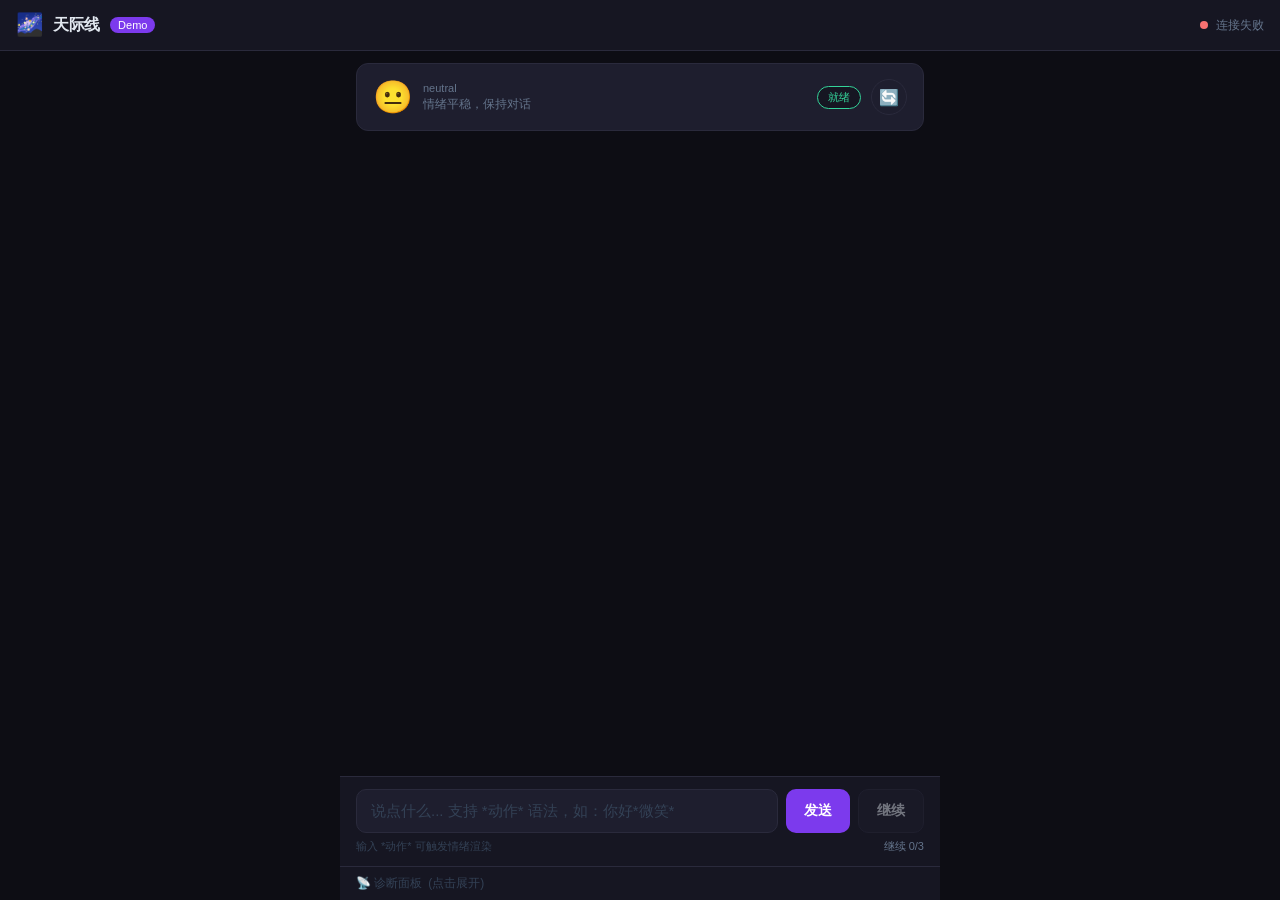
==== commit b0afd496: "feat: add reset button to emotion card" ====
--- a/frontend/index.html
+++ b/frontend/index.html
@@ -257,6 +257,269 @@
 .d-line.info  { color: var(--blue); }
 
 </style>
+<style>
+/* =============================================
+   天际线 Demo — 优化版样式
+   ============================================= */
+
+* { box-sizing: border-box; margin: 0; padding: 0; }
+
+:root {
+  --bg:        #0d0d14;
+  --surface:   #161622;
+  --card:      #1e1e2e;
+  --border:    #2a2a3c;
+  --purple:    #7c3aed;
+  --purple-l:  #a78bfa;
+  --green:     #34d399;
+  --amber:     #fbbf24;
+  --red:       #f87171;
+  --blue:      #60a5fa;
+  --text:      #e2e8f0;
+  --text-dim:  #64748b;
+  --text-mute: #334155;
+}
+
+body {
+  font-family: -apple-system, "PingFang SC", "Microsoft YaHei", sans-serif;
+  background: var(--bg);
+  color: var(--text);
+  height: 100dvh;
+  display: flex;
+  flex-direction: column;
+  overflow: hidden;
+  position: fixed;
+  width: 100%;
+  top: 0;
+  bottom: 0;
+}
+
+/* ── 顶栏 ── */
+.header {
+  display: flex;
+  align-items: center;
+  gap: 10px;
+  padding: 12px 16px;
+  background: var(--surface);
+  border-bottom: 1px solid var(--border);
+  flex-shrink: 0;
+}
+.header-icon { font-size: 22px; }
+.header-title { font-size: 16px; font-weight: 600; letter-spacing: -0.3px; }
+.header-badge {
+  font-size: 11px; padding: 2px 8px; border-radius: 20px;
+  background: var(--purple); color: white; font-weight: 500;
+}
+.header-status {
+  margin-left: auto; display: flex; align-items: center; gap: 8px;
+  font-size: 12px; color: var(--text-dim);
+}
+.dot {
+  width: 8px; height: 8px; border-radius: 50%;
+  background: var(--text-mute);
+}
+.dot.ok    { background: var(--green); }
+.dot.wait  { background: var(--amber); animation: blink 1.5s ease-in-out infinite; }
+.dot.err   { background: var(--red); }
+@keyframes blink { 0%,100% { opacity:1; } 50% { opacity: 0.3; } }
+
+/* ── 主容器 ── */
+.main {
+  flex: 1;
+  display: flex;
+  flex-direction: column;
+  max-width: 600px;
+  width: 100%;
+  margin: 0 auto;
+  padding: 0;
+  overflow: hidden;
+}
+
+/* ── 情绪卡片 ── */
+.emotion-card {
+  margin: 12px 16px 0;
+  background: var(--card);
+  border: 1px solid var(--border);
+  border-radius: 12px;
+  padding: 14px 16px;
+  display: flex;
+  align-items: center;
+  gap: 10px;
+  flex-shrink: 0;
+}
+.emotion-icon { font-size: 32px; }
+.emotion-info { flex: 1; }
+.emotion-tag {
+  font-size: 14px; font-weight: 600; color: var(--text);
+  display: flex; align-items: center; gap: 8px;
+}
+.emotion-tag span {
+  font-size: 11px; font-weight: 400; color: var(--text-dim);
+}
+.emotion-desc { font-size: 12px; color: var(--text-dim); margin-top: 2px; }
+.btn-reset {
+  width: 36px; height: 36px; border-radius: 50%;
+  background: var(--card); border: 1px solid var(--border);
+  font-size: 16px; cursor: pointer; flex-shrink: 0;
+  display: flex; align-items: center; justify-content: center;
+  transition: all 0.2s; touch-action: manipulation;
+  -webkit-tap-highlight-color: transparent;
+}
+.btn-reset:hover { border-color: var(--purple-l); transform: rotate(180deg); }
+
+.emotion-status {
+  font-size: 11px; padding: 3px 10px; border-radius: 20px;
+  background: var(--surface); color: var(--text-dim); border: 1px solid var(--border);
+}
+.emotion-status.ok    { color: var(--green); border-color: var(--green); }
+.emotion-status.warn  { color: var(--amber); border-color: var(--amber); }
+.emotion-status.fail  { color: var(--red); border-color: var(--red); }
+
+/* ── 聊天区 ── */
+.chat {
+  flex: 1;
+  overflow-y: auto;
+  padding: 16px;
+  display: flex;
+  flex-direction: column;
+  gap: 8px;
+  scrollbar-width: thin;
+  scrollbar-color: var(--border) transparent;
+}
+.chat::-webkit-scrollbar { width: 4px; }
+.chat::-webkit-scrollbar-thumb { background: var(--border); border-radius: 2px; }
+
+.msg { display: flex; flex-direction: column; max-width: 85%; }
+.msg.user { align-self: flex-end; align-items: flex-end; }
+.msg.ai   { align-self: flex-start; align-items: flex-start; }
+
+.msg-label {
+  font-size: 11px; color: var(--text-mute);
+  margin-bottom: 3px; padding: 0 4px;
+}
+
+.bubble {
+  padding: 10px 14px;
+  border-radius: 14px;
+  font-size: 15px;
+  line-height: 1.6;
+  word-break: break-word;
+}
+
+.msg.user .bubble {
+  background: linear-gradient(135deg, var(--purple), #6d28d9);
+  color: white;
+  border-bottom-right-radius: 4px;
+}
+
+.msg.ai .bubble {
+  background: var(--card);
+  border: 1px solid var(--border);
+  border-bottom-left-radius: 4px;
+}
+
+.thinking {
+  display: flex; align-items: center; gap: 6px;
+  color: var(--text-dim); font-size: 13px; padding: 8px 14px;
+}
+.thinking-dots span {
+  display: inline-block; width: 6px; height: 6px;
+  border-radius: 50%; background: var(--text-dim);
+  animation: bounce 1.2s infinite;
+}
+.thinking-dots span:nth-child(2) { animation-delay: 0.2s; }
+.thinking-dots span:nth-child(3) { animation-delay: 0.4s; }
+@keyframes bounce { 0%,80%,100%{transform:translateY(0)} 40%{transform:translateY(-5px)} }
+
+/* ── 输入区 ── */
+.input-area {
+  padding: 12px 16px;
+  background: var(--surface);
+  border-top: 1px solid var(--border);
+  flex-shrink: 0;
+  position: relative;
+  z-index: 10;
+  touch-action: manipulation;
+}
+.input-row { display: flex; gap: 8px; align-items: flex-end; }
+.input-text {
+  flex: 1; background: var(--card);
+  border: 1px solid var(--border);
+  border-radius: 10px;
+  padding: 10px 14px;
+  font-size: 15px;
+  color: var(--text);
+  resize: none;
+  outline: none;
+  min-height: 44px;
+  max-height: 100px;
+  font-family: inherit;
+  transition: border-color 0.2s;
+  line-height: 1.5;
+}
+.input-text:focus { border-color: var(--purple-l); }
+.input-text::placeholder { color: var(--text-mute); }
+
+.btn {
+  height: 44px; padding: 0 18px;
+  border-radius: 10px; border: none;
+  font-size: 14px; font-weight: 600;
+  cursor: pointer; white-space: nowrap;
+  transition: all 0.2s;
+  touch-action: manipulation;
+  -webkit-tap-highlight-color: transparent;
+  user-select: none;
+}
+.btn:disabled { opacity: 0.45; cursor: not-allowed; }
+.btn-send {
+  background: var(--purple); color: white;
+}
+.btn-send:hover:not(:disabled) { background: #6d28d9; }
+.btn-continue {
+  background: var(--card); color: var(--text);
+  border: 1px solid var(--border);
+}
+.btn-continue:hover:not(:disabled) { border-color: var(--purple-l); color: var(--purple-l); }
+.btn-continue.blocked { color: var(--red); border-color: var(--red); }
+
+.hint {
+  display: flex; justify-content: space-between; align-items: center;
+  margin-top: 6px; font-size: 11px; color: var(--text-mute);
+}
+.freq { color: var(--text-dim); }
+.freq.warn { color: var(--amber); }
+.freq.danger { color: var(--red); }
+
+/* ── 诊断面板（折叠） */
+.debug-toggle {
+  padding: 8px 16px;
+  font-size: 12px; color: var(--text-mute);
+  cursor: pointer; background: var(--surface);
+  border-top: 1px solid var(--border);
+  display: flex; align-items: center; gap: 6px;
+  user-select: none;
+  flex-shrink: 0;
+}
+.debug-toggle:hover { color: var(--text-dim); }
+.debug-panel {
+  background: var(--surface);
+  border-top: 1px solid var(--border);
+  padding: 8px 16px 12px;
+  max-height: 200px;
+  overflow-y: auto;
+  font-family: "Courier New", monospace;
+  font-size: 11px;
+  scrollbar-width: thin;
+  scrollbar-color: var(--border) transparent;
+  display: none;
+}
+.debug-panel.open { display: block; }
+.d-line { padding: 2px 0; border-bottom: 1px solid var(--border); color: var(--text-dim); }
+.d-line.tag   { color: var(--green); }
+.d-line.err   { color: var(--red); }
+.d-line.info  { color: var(--blue); }
+
+</style>
 </head>
 <body>
 
@@ -285,6 +548,7 @@
         <div class="emotion-desc" id="emotionDesc">说出你的感受，我来回应</div>
       </div>
       <div class="emotion-status" id="emotionStatus">就绪</div>
+      <button class="btn-reset" id="resetBtn" onclick="window.__reset&&window.__reset()">🔄</button>
     </div>
 
     <!-- 聊天 -->
@@ -586,5 +850,291 @@
 })();
 
 </script>
+<script>
+/**
+ * 天际线 Demo — 前端核心逻辑
+ * 优化版：适配新 UI
+ */
+(function () {
+  'use strict';
+
+  const CONFIG = {
+    API_BASE: 'https://tianjixian-demo-production.up.railway.app',
+    CONTINUE_WINDOW_MS: 60_000,
+    CONTINUE_LIMIT: 3,
+    CONTINUE_COOLDOWN_MS: 30_000,
+  };
+
+  const state = {
+    sessionId: crypto.randomUUID(),
+    isStreaming: false,
+    continueTimestamps: [],
+    continueBlocked: false,
+  };
+
+  // DOM
+  const $ = id => document.getElementById(id);
+  const dom = {
+    statusDot:    $('statusDot'),
+    statusText:   $('statusText'),
+    emotionIcon:  $('emotionIcon'),
+    emotionTag:   $('emotionTag'),
+    emotionConf:  $('emotionConf'),
+    emotionDesc:  $('emotionDesc'),
+    emotionStatus:$('emotionStatus'),
+    chatMessages: $('chatMessages'),
+    messageInput: $('messageInput'),
+    sendBtn:      $('sendBtn'),
+    continueBtn:  $('continueBtn'),
+    freqCounter:  $('freqCounter'),
+    debugPanel:   $('debugPanel'),
+    debugToggle:  $('debugToggle'),
+  };
+
+  const missing = Object.entries(dom).filter(([, v]) => !v).map(([k]) => k);
+  if (missing.length) {
+    document.body.innerHTML = `<div style="padding:20px;color:#f87171">缺少元素: ${missing.join(', ')}</div>`;
+    return;
+  }
+
+  // ── 日志 ──
+  function log(msg, type) {
+    const el = document.createElement('div');
+    el.className = 'd-line ' + (type || '');
+    el.textContent = new Date().toLocaleTimeString() + ' ' + msg;
+    dom.debugPanel.appendChild(el);
+    dom.debugPanel.scrollTop = dom.debugPanel.scrollHeight;
+  }
+
+  // ── 状态 ──
+  function setStatus(text, dot) {
+    dom.statusText.textContent = text;
+    dom.statusDot.className = 'dot ' + (dot || '');
+  }
+
+  // ── 情绪卡片 ──
+  const EMOTION_MAP = {
+    neutral: { icon: '😐', desc: '情绪平稳，保持对话', color: 'ok' },
+    happy:   { icon: '😊', desc: '心情愉悦，期待继续', color: 'ok' },
+    sad:     { icon: '😢', desc: '情绪低落，需要关注', color: 'warn' },
+    angry:   { icon: '😠', desc: '情绪激动，注意引导', color: 'warn' },
+    curious: { icon: '🤔', desc: '好奇追问，深入交流', color: 'ok' },
+    tired:   { icon: '😴', desc: '疲惫困倦，可能流失', color: 'warn' },
+  };
+
+  function setEmotion(tag, confidence) {
+    const info = EMOTION_MAP[tag] || EMOTION_MAP.neutral;
+    dom.emotionIcon.textContent = info.icon;
+    dom.emotionTag.textContent = tag || '未知';
+    dom.emotionConf.textContent = confidence ? ` ${Math.round(confidence*100)}%` : '';
+    dom.emotionDesc.textContent = info.desc;
+    dom.emotionStatus.textContent = confidence
+      ? (confidence >= 0.8 ? '高置信' : confidence >= 0.5 ? '中置信' : '低置信')
+      : '就绪';
+    dom.emotionStatus.className = 'emotion-status ' + info.color;
+  }
+
+  // ── 消息 ──
+  function addMessage(role, content, thinking) {
+    if (thinking) {
+      const el = document.createElement('div');
+      el.className = 'msg ai';
+      el.id = 'thinkingMsg';
+      el.innerHTML = `<div class="msg-label">天际线</div><div class="bubble thinking"><div class="thinking-dots"><span></span><span></span><span></span></div>&nbsp;思考中...</div>`;
+      dom.chatMessages.appendChild(el);
+      el.scrollIntoView({ behavior: 'smooth' });
+      return el;
+    }
+
+    const el = document.createElement('div');
+    el.className = 'msg ' + role;
+    el.innerHTML = `<div class="msg-label">${role === 'user' ? '你' : '天际线'}</div><div class="bubble">${escapeHtml(content)}</div>`;
+    dom.chatMessages.appendChild(el);
+    el.scrollIntoView({ behavior: 'smooth' });
+    return el;
+  }
+
+  function updateMessage(el, content) {
+    el.querySelector('.bubble').textContent = content;
+    el.scrollIntoView({ behavior: 'smooth' });
+  }
+
+  function removeThinking() {
+    const t = document.getElementById('thinkingMsg');
+    if (t) t.remove();
+  }
+
+  function escapeHtml(s) {
+    return s.replace(/&/g,'&amp;').replace(/</g,'&lt;').replace(/>/g,'&gt;');
+  }
+
+  // ── 诊断面板折叠 ──
+  window.toggleDebug = function() {
+    const panel = dom.debugPanel;
+    const hint = document.getElementById('debugToggleHint');
+    panel.classList.toggle('open');
+    hint.textContent = panel.classList.contains('open') ? '(点击收起)' : '(点击展开)';
+  };
+
+  // ── 发送 ──
+  function sendMessage(message) {
+    if (state.isStreaming || !message.trim()) return;
+    state.isStreaming = true;
+    dom.sendBtn.disabled = true;
+    dom.continueBtn.disabled = true;
+    setStatus('思考中...', 'wait');
+    removeThinking();
+
+    addMessage('user', message);
+    const aiEl = addMessage('ai', '', true);
+    log('发送: ' + message, 'info');
+
+    fetch(CONFIG.API_BASE + '/chat/poll', {
+      method: 'POST',
+      headers: { 'Content-Type': 'application/json' },
+      body: JSON.stringify({ message, session_id: state.sessionId }),
+    }).then(r => {
+      if (!r.ok) throw new Error('HTTP ' + r.status);
+      return r.json();
+    }).then(data => {
+      log('收到 ' + data.events.length + ' 个事件', 'tag');
+      let full = '';
+      for (const ev of data.events) {
+        switch (ev.type) {
+          case 'emotion_tag':
+            setEmotion(ev.data.tag, ev.data.confidence);
+            log('情绪: ' + ev.data.tag + ' | 置信: ' + ev.data.confidence, 'tag');
+            break;
+          case 'chunk':
+            full += ev.data.text;
+            updateMessage(aiEl, full);
+            break;
+          case 'done':
+            full = ev.data.full_text || full;
+            log('完成: ' + full, 'tag');
+            break;
+          case 'error':
+            log('错误: ' + ev.data.code + ' — ' + ev.data.message, 'err');
+            updateMessage(aiEl, '⚠ ' + ev.data.message);
+            break;
+        }
+      }
+      updateMessage(aiEl, full || '(空)');
+      setStatus('就绪', 'ok');
+    }).catch(e => {
+      log('请求失败: ' + e.message, 'err');
+      updateMessage(aiEl, '⚠ ' + e.message);
+      setStatus('连接失败', 'err');
+    }).finally(() => {
+      state.isStreaming = false;
+      dom.sendBtn.disabled = false;
+      dom.continueBtn.disabled = state.continueBlocked;
+    });
+  }
+
+  // ── 频控 ──
+  function checkContinue() {
+    const now = Date.now();
+    state.continueTimestamps = state.continueTimestamps.filter(t => now - t < CONFIG.CONTINUE_WINDOW_MS);
+    if (state.continueBlocked) { log('继续已阻断（冷却中）', 'err'); return false; }
+    if (state.continueTimestamps.length >= CONFIG.CONTINUE_LIMIT) {
+      log('继续已阻断（窗口内已达上限）', 'err');
+      triggerBlock(); return false;
+    }
+    state.continueTimestamps.push(now);
+    updateFreqCounter();
+    return true;
+  }
+
+  function triggerBlock() {
+    state.continueBlocked = true;
+    dom.continueBtn.disabled = true;
+    dom.continueBtn.classList.add('blocked');
+    dom.continueBtn.textContent = '⏸ 频繁';
+    log('频控触发，30s 冷却', 'err');
+    clearTimeout(state._cooldownTimer);
+    state._cooldownTimer = setTimeout(() => {
+      state.continueBlocked = false;
+      state.continueTimestamps = [];
+      dom.continueBtn.disabled = false;
+      dom.continueBtn.classList.remove('blocked');
+      dom.continueBtn.textContent = '继续';
+      updateFreqCounter();
+      log('频控冷却结束', 'tag');
+    }, CONFIG.CONTINUE_COOLDOWN_MS);
+  }
+
+  function updateFreqCounter() {
+    const c = state.continueTimestamps.length;
+    const rem = CONFIG.CONTINUE_LIMIT - c;
+    dom.freqCounter.textContent = '继续 ' + c + '/' + CONFIG.CONTINUE_LIMIT;
+    dom.freqCounter.className = 'freq' + (rem <= 1 ? ' danger' : rem <= 2 ? ' warn' : '');
+  }
+
+  // ── 重置 ──
+  window.__reset = () => {
+    state.sessionId = crypto.randomUUID();
+    dom.chatMessages.innerHTML = '';
+    dom.messageInput.value = '';
+    dom.messageInput.style.height = 'auto';
+    dom.continueBtn.disabled = false;
+    dom.continueBtn.classList.remove('blocked');
+    dom.continueBtn.textContent = '继续';
+    state.continueTimestamps = [];
+    state.continueBlocked = false;
+    state.isStreaming = false;
+    dom.sendBtn.disabled = false;
+    clearTimeout(state._cooldownTimer);
+    setEmotion('neutral', null);
+    setStatus('已重置', 'ok');
+    updateFreqCounter();
+    log('会话已重置，新 session: ' + state.sessionId, 'tag');
+  };
+
+  // ── 事件绑定 ──
+  window.__send = () => {
+    const t = dom.messageInput.value.trim();
+    dom.messageInput.value = '';
+    dom.messageInput.style.height = 'auto';
+    if (t) sendMessage(t);
+  };
+  window.__continue = () => {
+    if (checkContinue()) sendMessage('【继续】');
+  };
+  dom.sendBtn.addEventListener('click', window.__send);
+
+  dom.messageInput.addEventListener('keydown', e => {
+    if (e.key === 'Enter' && !e.shiftKey) {
+      e.preventDefault();
+      dom.sendBtn.click();
+    }
+  });
+
+  dom.messageInput.addEventListener('input', () => {
+    dom.messageInput.style.height = 'auto';
+    dom.messageInput.style.height = Math.min(dom.messageInput.scrollHeight, 100) + 'px';
+  });
+
+  dom.continueBtn.addEventListener('click', () => {
+    if (checkContinue()) sendMessage('【继续】');
+  });
+
+  // ── 初始化 ──
+  setStatus('就绪', 'ok');
+  setEmotion('neutral', null);
+  updateFreqCounter();
+  log('天际线 Demo 初始化完成', 'tag');
+  log('API: ' + CONFIG.API_BASE, 'info');
+  log('提示：发送 *动作* 语法可触发情绪渲染', 'info');
+
+  // 启动时健康检查
+  fetch(CONFIG.API_BASE + '/health')
+    .then(r => r.json())
+    .then(d => { log('后端健康: ' + JSON.stringify(d), 'tag'); setStatus('就绪', 'ok'); })
+    .catch(e => { log('后端连接失败: ' + e.message, 'err'); setStatus('连接失败', 'err'); });
+
+})();
+
+</script>
 </body>
 </html>
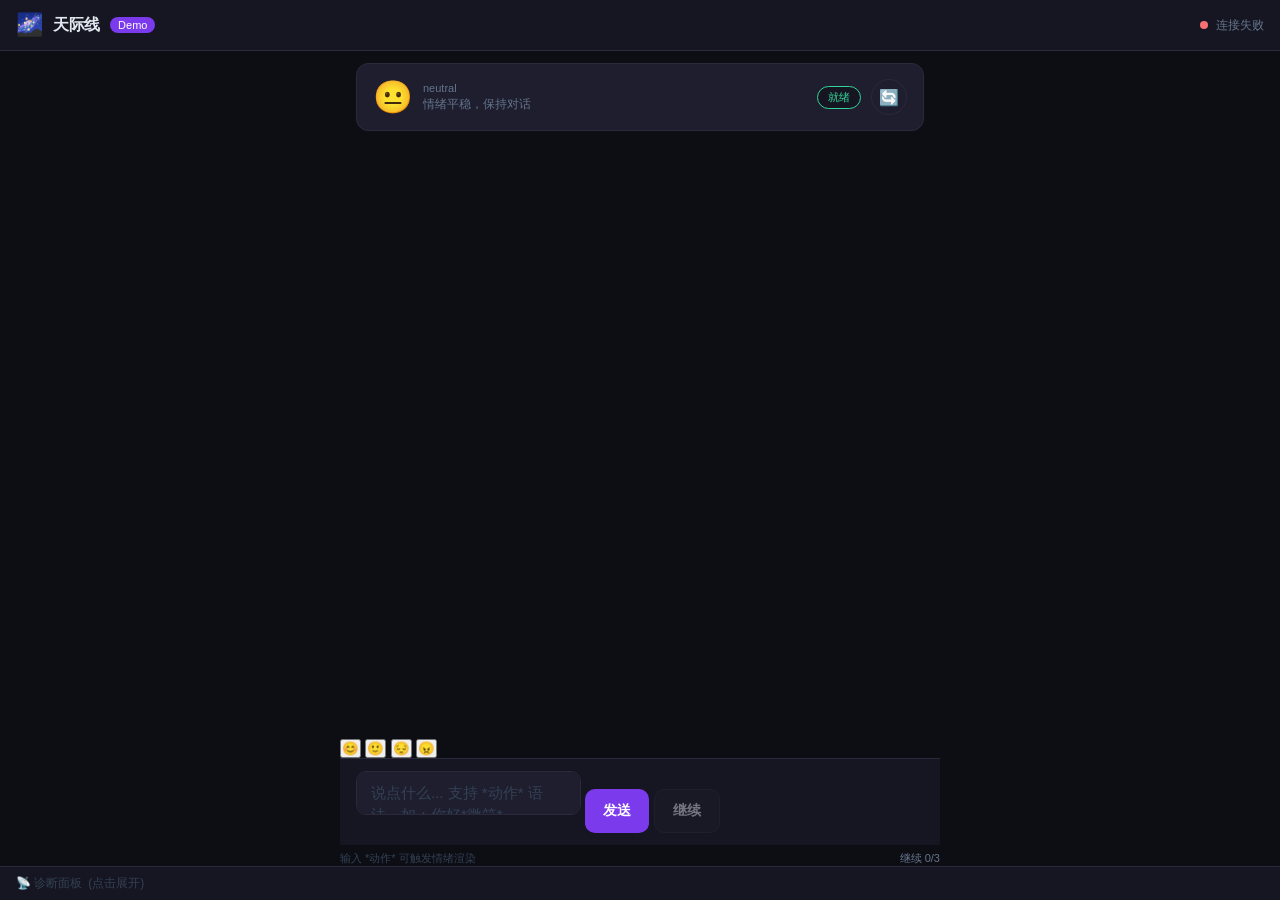
==== commit cdc1a79f: "feat: quick emotion buttons, button loading state, session history, prejudged emotion" ====
--- a/frontend/index.html
+++ b/frontend/index.html
@@ -556,9 +556,16 @@
       <!-- 消息动态插入 -->
     </div>
 
+    <!-- 快速情绪 -->
+    <div class="quick-emotions">
+      <button class="qe-btn" onclick="qeSend('*微笑* ')">😊</button>
+      <button class="qe-btn" onclick="qeSend('*点头* ')">🙂</button>
+      <button class="qe-btn" onclick="qeSend('*叹气* ')">😔</button>
+      <button class="qe-btn" onclick="qeSend('*愤怒* ')">😠</button>
+    </div>
+
     <!-- 输入区 -->
     <div class="input-area">
-      <div class="input-row">
         <textarea
           id="messageInput"
           class="input-text"
